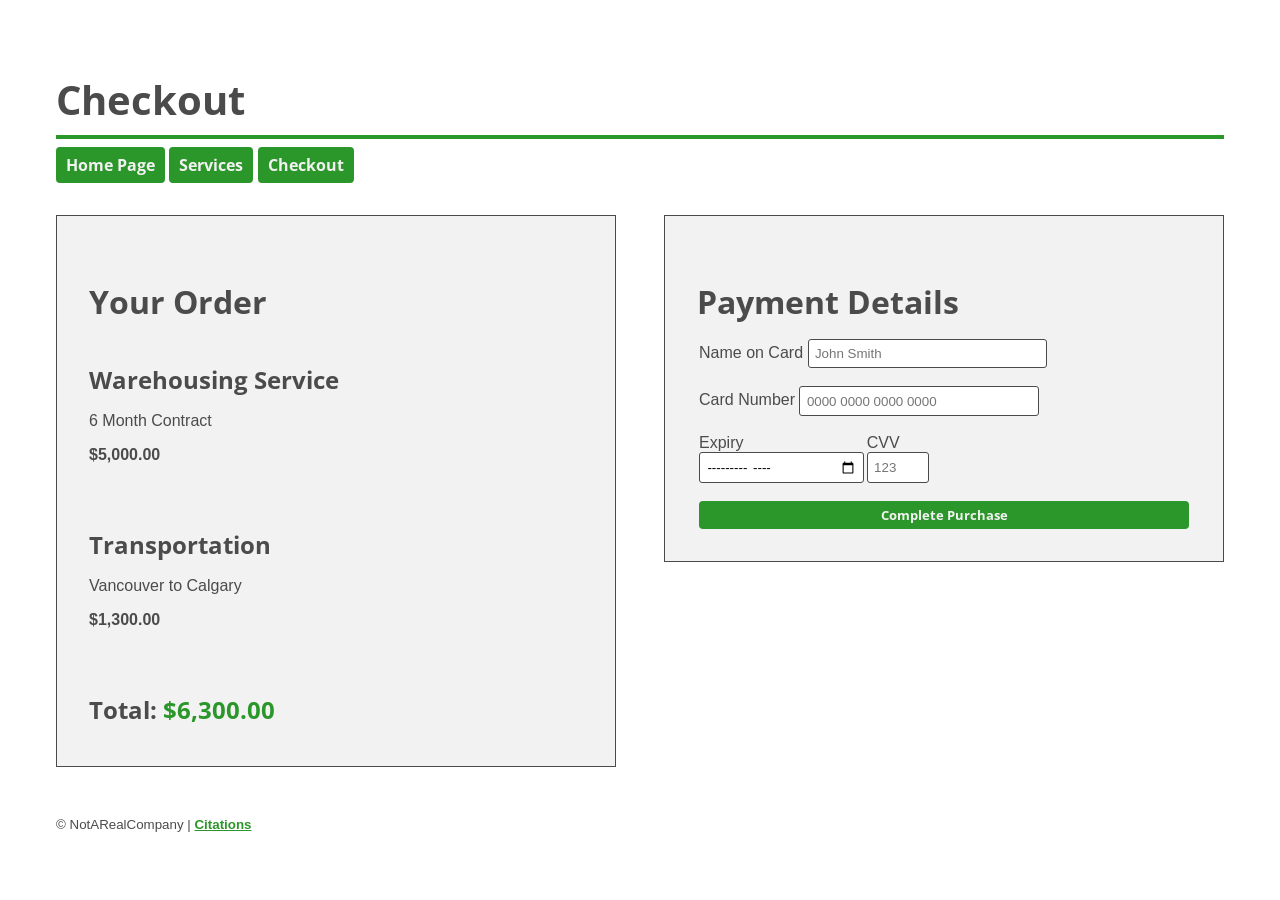
==== checkout.html @ fcf340dc "February 23 P02 Weekly Check Work updated website to accomplish tasks set out for this weekly check," ====
<!DOCTYPE html>
<html lang="en">
<head>
    <meta charset="utf-8">
    <title>P01 - Checkout</title>
    <link href="https://fonts.googleapis.com/css?family=Open+Sans:400,700&display=swap" rel="stylesheet">
    <link href="css/main.css" rel="stylesheet">
</head>
<body>

    <header class="page-container">
        <h1>Checkout</h1>
        <nav>        
            <a class="button-nav" href="index.html">Home Page</a>
            <a class="button-nav" href="product_listing.html">Services</a>
            <a class="button-nav" href="checkout.html">Checkout</a>
        </nav>
    </header>

    <main class="page-container">
        
        <div class="checkout-layout">

            <section class="checkout-column">
                <h2>Your Order</h2>
                <div style="border-bottom: 1px solid var(--off-white); padding-bottom: 1rem; margin-bottom: 1rem;">
                    <h3>Warehousing Service</h3>
                    <p>6 Month Contract</p>
                    <p><strong>$5,000.00</strong></p>
                </div>
                <div style="border-bottom: 1px solid var(--off-white); padding-bottom: 1rem; margin-bottom: 1rem;">
                    <h3>Transportation</h3>
                    <p>Vancouver to Calgary</p>
                    <p><strong>$1,300.00</strong></p>
                </div>
                <h3>Total: <span style="color: var(--brand-green);">$6,300.00</span></h3>
            </section>

            <section class="checkout-column">
                <h2>Payment Details</h2>
                <form>
                    <fieldset class="text-input-field" style="border:none; padding:0;">
                        <div>
                            <label for="Cardholder-Name">Name on Card</label>
                            <input type="text" id="Cardholder-Name" placeholder="John Smith">
                        </div>
                        <br>
                        <div>
                            <label for="card-number">Card Number</label>
                            <input type="text" id="card-number" placeholder="0000 0000 0000 0000">
                        </div>
                        <br>
                        <div style="display: flex; gap: 1.1rem;">
                            <div>
                                <label for="expiry">Expiry</label><br>
                                <input type="month" id="expiry" style="height: 1rem;">
                            </div>
                            <div>
                                <label for="cvv">CVV</label><br>
                                <input type="text" id="cvv" placeholder="123" style="width: 3rem; height: 1rem;">
                            </div>
                        </div>
                        <br>
                        <input type="submit" value="Complete Purchase" style="width: 100%;">
                    </fieldset>
                </form>
            </section>

        </div>
    </main>

    <footer class="page-container" style="margin-top: 3rem; border-top: 1px solid var(--off-white);">
        <p><small>&copy; NotARealCompany | <a href="index.html#citations">Citations</a></small></p>
    </footer>

</body>
</html>
---- css/main.css ----
/*
  STYLE GUIDE STYLING 
  Default styling for the style guide 
*/

:root{
  /* Colors */
 
  --main-pink: rgb(255, 92, 168);  
  --second-pink: rgb(255, 139, 198);
  --danger: rgb(255, 61, 110);
  --lavender: rgb(210,211,255);
  --blue: rgb(135, 206, 250);

  --brand-green: rgb(43,150,41);
  --brand-offGreen: rgb(116, 212, 114);
  --brand-grey: rgb(75,75,75);
  --brand-offGrey: rgb(150,150,150);
  --brand-offWhite: rgb(242,242,242);
  /* Fonts */
  --fonts-header: 'Open Sans', sans-serif;
  --fonts-body: Arial, sans-serif;
}

body {
  font-family: var(--fonts-body);
  color: var(--brand-grey);
  padding: 2rem;
}

.element {
  padding-bottom: 2rem;
  border-top-width: 0.15rem;
  border-top-style: solid;
  border-top-color: black;
}

h1, h2, h3, h4 {
  font-family: var(--fonts-header);
  font-weight: 700;
  color: var(--brand-grey);
  margin-top: 2rem;
  margin-bottom: 0.5rem;
}

h1 { 
  font-size: 2.5rem; border-bottom: 4px solid var(--brand-green); padding-bottom: 0.5rem; }
h2 { 
  font-size: 2rem; padding-bottom: 0.5rem; }
h3 { 
  font-size: 1.5rem;}
h4 { 
  font-size: 1.1rem; text-transform: uppercase; letter-spacing: 1px; color: rgb(102, 102, 102); margin-top: 1.5rem;}
p  { 
  margin-bottom: 1rem; }

nav a:hover, nav a:focus {
  text-decoration: none;
}

code {
  background-color: var(--brand-offWhite);
  border-left: 4px solid var(--brand-green);
  padding: 0.55rem;
  display: block;
}

/* 
  INTERACTIVE ELEMENTS -------------------
*/

a{
  color: var(--brand-green);
  text-decoration: underline;
  font-weight: bold;
}

a:hover{
  text-decoration: none;
  color: var(--brand-grey);
  transition-property: color; 
  transition-duration: 0.5s;
}

/* Styling for the navigation button */
.button-nav {
  display: inline-block;
  padding: 0.3rem 0.5rem;
  color: var(--brand-offWhite);
  background-color: var(--brand-green);
  text-decoration: none;
  border-radius: 4px;
  font-family: var(--fonts-header);
  font-weight: 700;
  border: 2px solid var(--brand-green);
  transition-property: background-color; 
  transition-duration: 0.5s;
}

.button-nav:hover, .button-nav:focus {
  background-color: var(--brand-offGrey);
  color: var(--brand-offGreen);
}

.button-nav2 {
  display: inline-block;
  padding: 0.3rem 0.5rem;
  color: var(--brand-offWhite);
  background-color: var(--blue);
  text-decoration: none;
  border-radius: 4px;
  font-family: var(--fonts-header);
  font-weight: 700;
  border: 2px solid var(--brand-offGrey);
  transition-property: background-color; 
  transition-duration: 0.5s;
}

.button-nav2:hover, .button-nav2:focus {
  background-color: var(--lavender);
  color: var(--brand-offGreen);
}

input[type="text"],input[type="month"],select {
  padding: 0.4rem;
  border: 1px solid var(--brand-grey);
  border-radius: 3px;
  width: 100%;
  max-width: 225px;
  font-family: var(--fonts-body);
}
input[type="text"]:focus, input[type="month"]:focus, select:focus {
  border-color: var(--brand-green);
  outline: 0.5px solid var(--brand-offGreen);
}

input[type="submit"], input[type="reset"] {
  padding: 0.3rem 0.5rem;
  color: var(--brand-offWhite);
  background-color: var(--brand-green);
  border: none;
  border-radius: 4px;
  font-family: var(--fonts-header);
  font-weight: 700;
  cursor: pointer;
  transition-property: background-color; 
  transition-duration: 0.5s;
}

input[type="submit"]:hover, input[type="submit"]:focus, input[type="reset"]:hover, input[type="reset"]:focus {
  background-color: var(--brand-offGrey);
  color: var(--brand-offGreen);
}

.small-link-image{
  width: 15rem;
  height: auto;
  opacity: 1;
  transition-property: opacity;
  transition-duration: 0.5s;
}

.small-link-image:active, .small-link-image:hover, .small-link-image:focus {
  opacity: 0.5;
}

.brand-image-frame{
  border: 5px solid var(--brand-grey);
  width: 100%;
  max-width: 300px;
  height: auto;
  display: block;
  margin-bottom: 1rem;
  margin: 0 auto 1rem auto;
}

.swatch-container{
  display: flex;
  gap: 20px;
  margin-bottom: 2rem;
}

.swatch{
  text-align: center;
}

.swatch-box{
  width: 80px;
  height: 80px;
  border: 1px solid var(--brand-grey);
  margin: 0 auto 0.5rem auto;
}

.bg-green{
  background-color: var(--brand-green);
}

.bg-grey{
  background-color: var(--brand-grey);
}

.bg-offWhite{
  background-color: var(--brand-offWhite);
}

.bg-pink{
  background-color: var(--main-pink);
}

.bg-secondPink{
  background-color: var(--second-pink);
}

.bg-danger{
  background-color: var(--danger);
}

.bg-blue{
  background-color: var(--blue);
}

.bg-lavender{
  background-color: var(--lavender);
}

.card-mockup{
  border: 1px solid var(--brand-offGrey);
  padding: 1rem;
  background-color: var(--brand-offWhite);
  max-width: 310px;
  box-shadow: 0 4px 12px rgba(0, 0, 240, 0.08);
}

.card-mockup h2{
  color: var(--brand-green);
  margin-top: 0;
  font-size: 1.5rem;
}

.page-container {
  max-width: 1200px;
  margin: 0 auto;
  padding: 0 1rem;
}

.product-grid {
  display: flex; 
  flex-wrap: wrap; 
  gap: 2rem;       
  justify-content: center;
  margin-top: 2rem;
}

.product-grid .card-mockup {
  flex: 1 1 300px;
  max-width: 350px;
}

.checkout-layout {
  display: flex;
  gap: 3rem;
  margin-top: 2rem;
  align-items: flex-start; 
}

.checkout-column {
  flex: 1;
  background-color: var(--brand-offWhite);
  padding: 2rem;
  border: 1px solid var(--brand-grey);
}

@media screen and (max-width: 700px) {
  .checkout-layout {
    flex-direction: column; 
  }
  .product-grid {
    flex-direction: column;
    align-items: center;
  }
  .button-nav{
    margin-bottom: 0.25rem;
  }
}
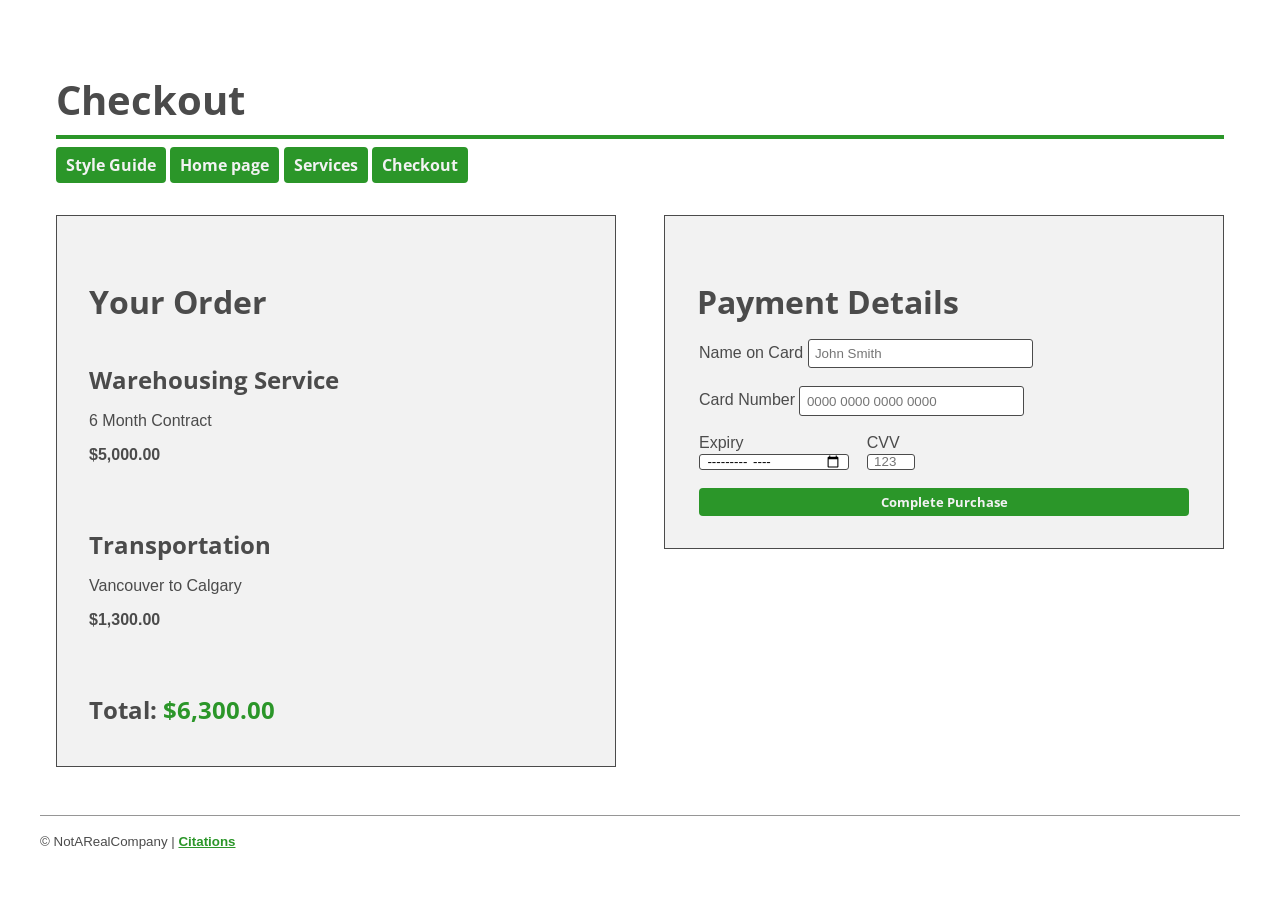
==== commit 4fc46c7d: "March 2 P02 Progress Check Added content such as home page, about us, location, contacts and more" ====
--- a/checkout.html
+++ b/checkout.html
@@ -1,77 +1,77 @@
 <!DOCTYPE html>
 <html lang="en">
-<head>
-    <meta charset="utf-8">
-    <title>P01 - Checkout</title>
-    <link href="https://fonts.googleapis.com/css?family=Open+Sans:400,700&display=swap" rel="stylesheet">
-    <link href="css/main.css" rel="stylesheet">
-</head>
-<body>
+    <head>
+        <meta charset="utf-8">
+        <title>P02 - Company</title>
+        <link href="https://fonts.googleapis.com/css?family=Open+Sans:400,700&display=swap" rel="stylesheet">
+        <link href="css/main.css" rel="stylesheet">
+    </head>
+    <body>
 
-    <header class="page-container">
-        <h1>Checkout</h1>
-        <nav>        
-            <a class="button-nav" href="index.html">Home Page</a>
-            <a class="button-nav" href="product_listing.html">Services</a>
-            <a class="button-nav" href="checkout.html">Checkout</a>
-        </nav>
-    </header>
+        <header class="page-container">
+            <h1>Checkout</h1>
+            <nav>        
+                <a class="button-nav" href="index.html">Style Guide</a>
+                <a class="button-nav" href="Homepage.html">Home page</a>
+                <a class="button-nav" href="Product_listing.html">Services</a>
+                <a class="button-nav" href="Checkout.html">Checkout</a>
+            </nav>
+        </header>
 
-    <main class="page-container">
-        
-        <div class="checkout-layout">
+        <main class="page-container">
+            
+            <div class="checkout-layout">
 
-            <section class="checkout-column">
-                <h2>Your Order</h2>
-                <div style="border-bottom: 1px solid var(--off-white); padding-bottom: 1rem; margin-bottom: 1rem;">
-                    <h3>Warehousing Service</h3>
-                    <p>6 Month Contract</p>
-                    <p><strong>$5,000.00</strong></p>
-                </div>
-                <div style="border-bottom: 1px solid var(--off-white); padding-bottom: 1rem; margin-bottom: 1rem;">
-                    <h3>Transportation</h3>
-                    <p>Vancouver to Calgary</p>
-                    <p><strong>$1,300.00</strong></p>
-                </div>
-                <h3>Total: <span style="color: var(--brand-green);">$6,300.00</span></h3>
-            </section>
+                <section class="checkout-column">
+                    <h2>Your Order</h2>
+                    <div style="border-bottom: 1px solid var(--off-white); padding-bottom: 1rem; margin-bottom: 1rem;">
+                        <h3>Warehousing Service</h3>
+                        <p>6 Month Contract</p>
+                        <p><strong>$5,000.00</strong></p>
+                    </div>
+                    <div style="border-bottom: 1px solid var(--off-white); padding-bottom: 1rem; margin-bottom: 1rem;">
+                        <h3>Transportation</h3>
+                        <p>Vancouver to Calgary</p>
+                        <p><strong>$1,300.00</strong></p>
+                    </div>
+                    <h3>Total: <span style="color: var(--brand-green);">$6,300.00</span></h3>
+                </section>
 
-            <section class="checkout-column">
-                <h2>Payment Details</h2>
-                <form>
-                    <fieldset class="text-input-field" style="border:none; padding:0;">
-                        <div>
-                            <label for="Cardholder-Name">Name on Card</label>
-                            <input type="text" id="Cardholder-Name" placeholder="John Smith">
-                        </div>
-                        <br>
-                        <div>
-                            <label for="card-number">Card Number</label>
-                            <input type="text" id="card-number" placeholder="0000 0000 0000 0000">
-                        </div>
-                        <br>
-                        <div style="display: flex; gap: 1.1rem;">
+                <section class="checkout-column">
+                    <h2>Payment Details</h2>
+                    <form>
+                        <fieldset class="text-input-field" style="border:none; padding:0;">
                             <div>
-                                <label for="expiry">Expiry</label><br>
-                                <input type="month" id="expiry" style="height: 1rem;">
+                                <label for="Cardholder-Name">Name on Card</label>
+                                <input type="text" id="Cardholder-Name" placeholder="John Smith">
                             </div>
+                            <br>
                             <div>
-                                <label for="cvv">CVV</label><br>
-                                <input type="text" id="cvv" placeholder="123" style="width: 3rem; height: 1rem;">
+                                <label for="card-number">Card Number</label>
+                                <input type="text" id="card-number" placeholder="0000 0000 0000 0000">
                             </div>
-                        </div>
-                        <br>
-                        <input type="submit" value="Complete Purchase" style="width: 100%;">
-                    </fieldset>
-                </form>
-            </section>
+                            <br>
+                            <div style="display: flex; gap: 1.1rem;">
+                                <div>
+                                    <label for="expiry">Expiry</label><br>
+                                    <input type="month" id="expiry" style="height: 1rem;">
+                                </div>
+                                <div>
+                                    <label for="cvv">CVV</label><br>
+                                    <input type="text" id="cvv" placeholder="123" style="width: 3rem; height: 1rem;">
+                                </div>
+                            </div>
+                            <br>
+                            <input type="submit" value="Complete Purchase" style="width: 100%;">
+                        </fieldset>
+                    </form>
+                </section>
 
-        </div>
-    </main>
+            </div>
+        </main>
 
-    <footer class="page-container" style="margin-top: 3rem; border-top: 1px solid var(--off-white);">
-        <p><small>&copy; NotARealCompany | <a href="index.html#citations">Citations</a></small></p>
-    </footer>
-
-</body>
+        <footer>
+            <p><small>&copy; NotARealCompany | <a href="index.html#citations">Citations</a></small></p>
+        </footer>
+    </body>
 </html>
--- a/css/main.css
+++ b/css/main.css
@@ -2,6 +2,11 @@
   STYLE GUIDE STYLING 
   Default styling for the style guide 
 */
+*,*::after,*::before{
+    -webkit-box-sizing:border-box;
+    -moz-box-sizing:border-box;
+    box-sizing:border-box
+}
 
 :root{
   /* Colors */
@@ -152,6 +157,13 @@
   color: var(--brand-offGreen);
 }
 
+.title-card-image{
+  display: block;
+  margin: 3rem auto 0;
+  max-width: 100%;
+  height: auto;
+}
+
 .small-link-image{
   width: 15rem;
   height: auto;
@@ -269,6 +281,42 @@
   padding: 2rem;
   border: 1px solid var(--brand-grey);
 }
+
+.container .block{
+  height: auto;
+  color:white;
+}
+
+.container .Title_Card {
+  max-width: 110%;   
+  background-color: var(--brand-green);   
+  margin: -2rem;
+  padding: 1.5rem 2rem; 
+  box-sizing: border-box;
+}
+
+.container .Title_Card h1 {
+  border-bottom: 4px solid var(--brand-grey);
+  padding-bottom: 0.5rem;
+}
+
+.container .Title_Card .button-nav {
+  border: 2px solid var(--brand-offGrey);
+  background-color: var(--brand-grey);
+  transition-property: background-color; 
+  transition-duration: 0.5s;
+}
+.container .Title_Card .button-nav:hover, .container .Title_Card .button-nav:focus {
+  background-color: var(--brand-offGrey);
+  color: var(--brand-offGreen);
+}
+
+footer{
+  margin-top: 3rem;
+  border-top: 1px solid var(--brand-offGrey);
+}
+
+/* Media Queries for Responsiveness */
 
 @media screen and (max-width: 700px) {
   .checkout-layout {
@@ -281,4 +329,8 @@
   .button-nav{
     margin-bottom: 0.25rem;
   }
-} +  .title-card-image {
+        max-width: 100%;
+        height: auto;
+  }
+} 
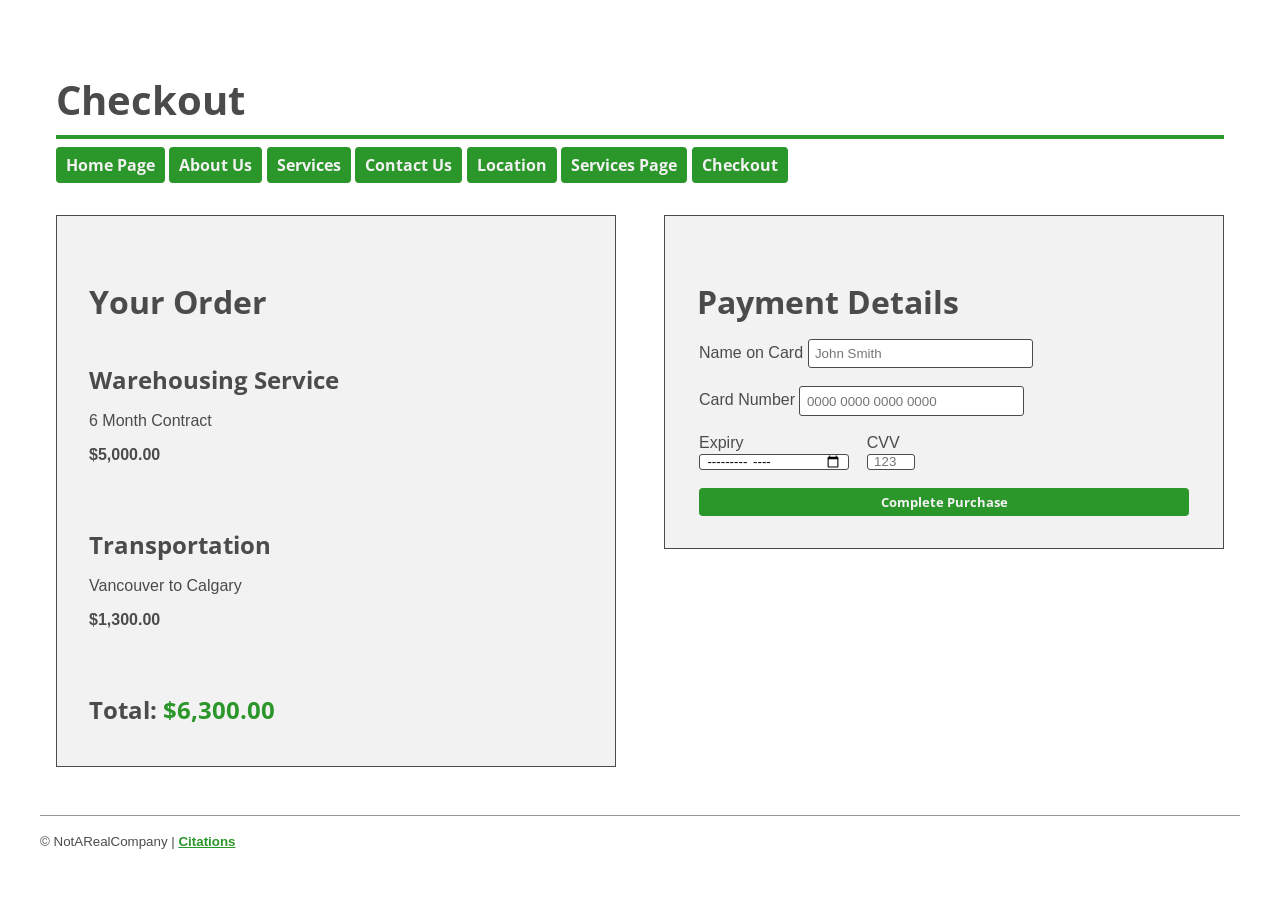
==== commit d7836eb2: "Update the navigation and the photos" ====
--- a/checkout.html
+++ b/checkout.html
@@ -11,10 +11,13 @@
         <header class="page-container">
             <h1>Checkout</h1>
             <nav>        
-                <a class="button-nav" href="index.html">Style Guide</a>
-                <a class="button-nav" href="Homepage.html">Home page</a>
-                <a class="button-nav" href="Product_listing.html">Services</a>
-                <a class="button-nav" href="Checkout.html">Checkout</a>
+                <a class="button-nav" href="Homepage.html">Home Page</a>
+                            <a class="button-nav" href="#About_Us">About Us</a>
+                            <a class="button-nav" href="#services">Services</a>
+                            <a class="button-nav" href="#Contact_Us">Contact Us</a>
+                            <a class="button-nav" href="#Location">Location</a>
+                            <a class="button-nav" href="Product_listing.html">Services Page</a>
+                            <a class="button-nav" href="Checkout.html">Checkout</a>
             </nav>
         </header>
 
--- a/css/main.css
+++ b/css/main.css
@@ -58,6 +58,12 @@
   font-size: 1.1rem; text-transform: uppercase; letter-spacing: 1px; color: rgb(102, 102, 102); margin-top: 1.5rem;}
 p  { 
   margin-bottom: 1rem; }
+
+header {
+    position: sticky;
+    top: 0;
+}
+
 
 nav a:hover, nav a:focus {
   text-decoration: none;
@@ -177,13 +183,12 @@
 }
 
 .brand-image-frame{
-  border: 5px solid var(--brand-grey);
-  width: 100%;
-  max-width: 300px;
-  height: auto;
-  display: block;
-  margin-bottom: 1rem;
-  margin: 0 auto 1rem auto;
+    border: 5px solid var(--brand-grey);
+    width: 300px;
+    height: 200px;
+    object-fit: cover;
+    display: block;
+    margin: 0 auto 1rem auto;
 }
 
 .swatch-container{
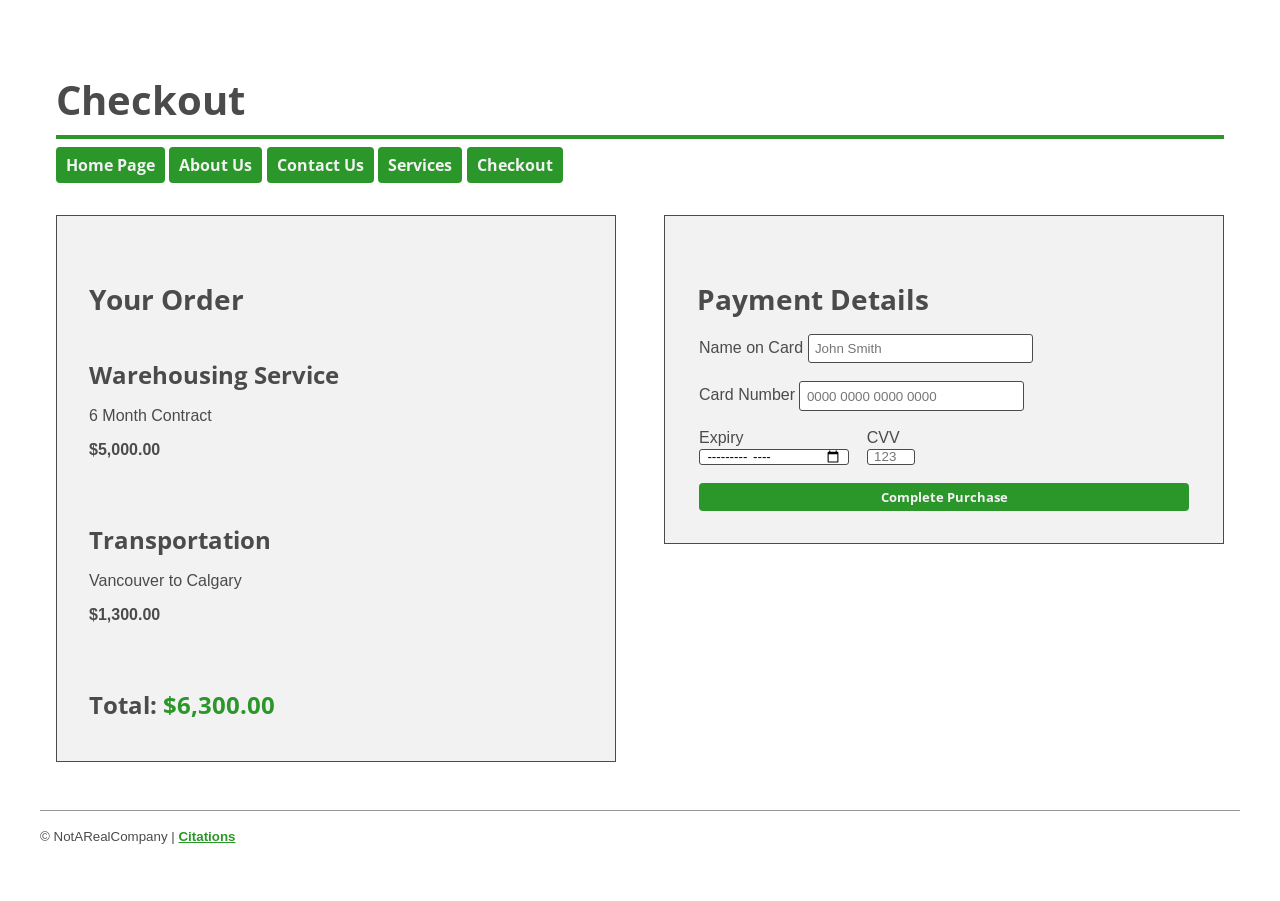
==== commit 7f04a8e3: "Small updates to code fixed some minor bugs, and changed the texts as well as the nav bars" ====
--- a/checkout.html
+++ b/checkout.html
@@ -12,11 +12,11 @@
             <h1>Checkout</h1>
             <nav>        
                 <a class="button-nav" href="Homepage.html">Home Page</a>
-                            <a class="button-nav" href="#About_Us">About Us</a>
-                            <a class="button-nav" href="#services">Services</a>
-                            <a class="button-nav" href="#Contact_Us">Contact Us</a>
-                            <a class="button-nav" href="#Location">Location</a>
-                            <a class="button-nav" href="Product_listing.html">Services Page</a>
+                            <a class="button-nav" href="Homepage.html#About_Us">About Us</a>
+                            <!-- <a class="button-nav" href="#services">Services</a> -->
+                            <a class="button-nav" href="Homepage.html#Contact_Us">Contact Us</a>
+                            <!-- <a class="button-nav" href="#Location">Location</a> -->
+                            <a class="button-nav" href="Product_listing.html">Services</a>
                             <a class="button-nav" href="Checkout.html">Checkout</a>
             </nav>
         </header>
--- a/css/main.css
+++ b/css/main.css
@@ -51,7 +51,7 @@
 h1 { 
   font-size: 2.5rem; border-bottom: 4px solid var(--brand-green); padding-bottom: 0.5rem; }
 h2 { 
-  font-size: 2rem; padding-bottom: 0.5rem; }
+  font-size: 1.75rem; padding-bottom: 0.5rem; }
 h3 { 
   font-size: 1.5rem;}
 h4 { 
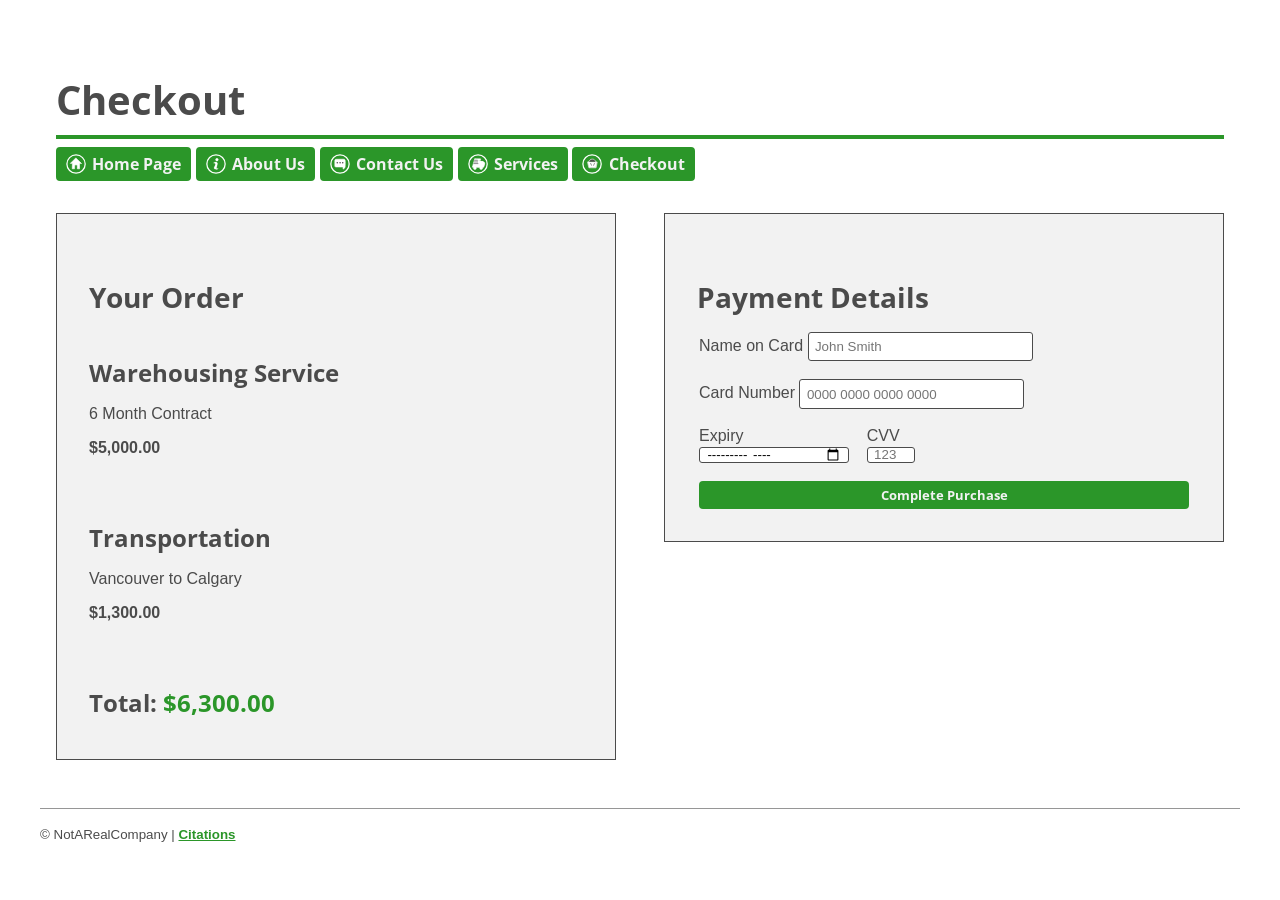
==== commit 1c95403d: "Create five icons for the navigation" ====
--- a/checkout.html
+++ b/checkout.html
@@ -11,13 +11,13 @@
         <header class="page-container">
             <h1>Checkout</h1>
             <nav>        
-                <a class="button-nav" href="Homepage.html">Home Page</a>
-                            <a class="button-nav" href="Homepage.html#About_Us">About Us</a>
-                            <!-- <a class="button-nav" href="#services">Services</a> -->
-                            <a class="button-nav" href="Homepage.html#Contact_Us">Contact Us</a>
-                            <!-- <a class="button-nav" href="#Location">Location</a> -->
-                            <a class="button-nav" href="Product_listing.html">Services</a>
-                            <a class="button-nav" href="Checkout.html">Checkout</a>
+               <a class="button-nav" href="Homepage.html"><img src="icons/Home.svg" alt="Home icon" class="nav-icon">Home Page</a>
+                <a class="button-nav" href="#About_Us"><img src="icons/AboutUs.svg" alt="About icon" class="nav-icon">About Us</a>
+                 <!-- <a class="button-nav" href="#services">Services</a> -->
+                <a class="button-nav" href="#Contact_Us"><img src="icons/ContactUs.svg" alt="Contact icon" class="nav-icon">Contact Us</a>
+                 <!-- <a class="button-nav" href="#Location">Location</a> -->
+                <a class="button-nav" href="Product_listing.html"><img src="icons/Services.svg" alt="Services icon" class="nav-icon">Services</a>
+                <a class="button-nav" href="Checkout.html"><img src="icons/Checkout.svg" alt="Checkout icon" class="nav-icon">Checkout</a>
             </nav>
         </header>
 
--- a/css/main.css
+++ b/css/main.css
@@ -69,6 +69,13 @@
   text-decoration: none;
 }
 
+.nav-icon {
+    width: 20px;
+    height: 20px;
+    display: block;
+    flex-shrink: 0;
+}
+
 code {
   background-color: var(--brand-offWhite);
   border-left: 4px solid var(--brand-green);
@@ -95,7 +102,10 @@
 
 /* Styling for the navigation button */
 .button-nav {
-  display: inline-block;
+  display: inline-flex;
+  align-items: center;
+  justify-content: center;
+  gap: 0.4rem;
   padding: 0.3rem 0.5rem;
   color: var(--brand-offWhite);
   background-color: var(--brand-green);
@@ -106,6 +116,8 @@
   border: 2px solid var(--brand-green);
   transition-property: background-color; 
   transition-duration: 0.5s;
+  line-height: 1;
+  vertical-align: middle;
 }
 
 .button-nav:hover, .button-nav:focus {
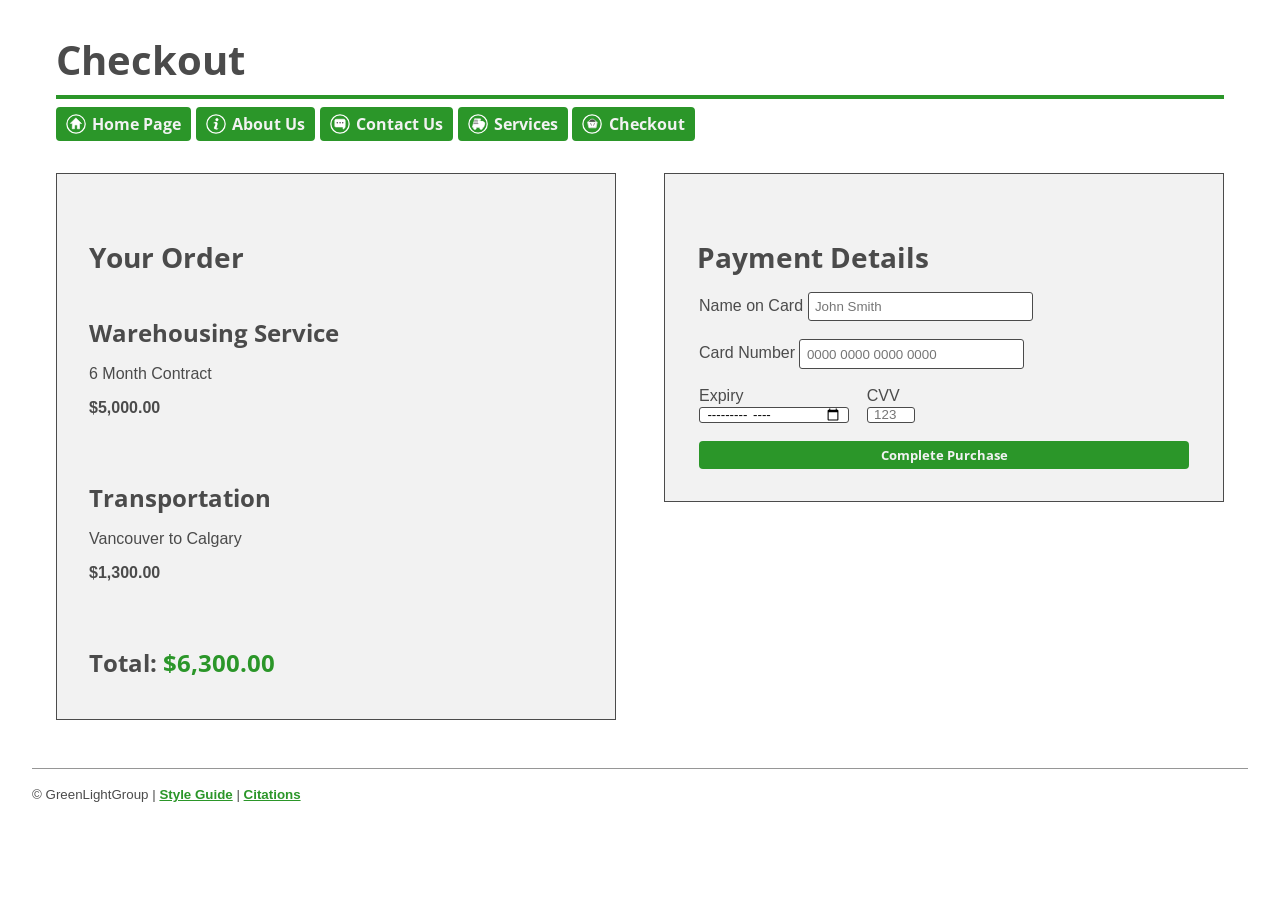
==== commit 9375c930: "Content fully added added all the content to each of the pages" ====
--- a/checkout.html
+++ b/checkout.html
@@ -11,11 +11,9 @@
         <header class="page-container">
             <h1>Checkout</h1>
             <nav>        
-               <a class="button-nav" href="Homepage.html"><img src="icons/Home.svg" alt="Home icon" class="nav-icon">Home Page</a>
-                <a class="button-nav" href="#About_Us"><img src="icons/AboutUs.svg" alt="About icon" class="nav-icon">About Us</a>
-                 <!-- <a class="button-nav" href="#services">Services</a> -->
-                <a class="button-nav" href="#Contact_Us"><img src="icons/ContactUs.svg" alt="Contact icon" class="nav-icon">Contact Us</a>
-                 <!-- <a class="button-nav" href="#Location">Location</a> -->
+                <a class="button-nav" href="Homepage.html"><img src="icons/Home.svg" alt="Home icon" class="nav-icon">Home Page</a>
+                <a class="button-nav" href="Homepage.html#About_Us"><img src="icons/AboutUs.svg" alt="About icon" class="nav-icon">About Us</a>
+                <a class="button-nav" href="Homepage.html#Contact_Us"><img src="icons/ContactUs.svg" alt="Contact icon" class="nav-icon">Contact Us</a>
                 <a class="button-nav" href="Product_listing.html"><img src="icons/Services.svg" alt="Services icon" class="nav-icon">Services</a>
                 <a class="button-nav" href="Checkout.html"><img src="icons/Checkout.svg" alt="Checkout icon" class="nav-icon">Checkout</a>
             </nav>
@@ -74,7 +72,7 @@
         </main>
 
         <footer>
-            <p><small>&copy; NotARealCompany | <a href="index.html#citations">Citations</a></small></p>
+            <p><small>&copy; GreenLightGroup | <a href="index.html">Style Guide</a> | <a href="index.html#citations">Citations</a></small></p>
         </footer>
     </body>
 </html>
--- a/css/main.css
+++ b/css/main.css
@@ -27,10 +27,16 @@
   --fonts-body: Arial, sans-serif;
 }
 
+html{
+  scroll-padding-top: 9rem;
+  scroll-behavior: smooth;
+}
+
 body {
   font-family: var(--fonts-body);
   color: var(--brand-grey);
-  padding: 2rem;
+  padding: 0 2rem 2rem 2rem;
+  margin: 0;
 }
 
 .element {
@@ -58,12 +64,6 @@
   font-size: 1.1rem; text-transform: uppercase; letter-spacing: 1px; color: rgb(102, 102, 102); margin-top: 1.5rem;}
 p  { 
   margin-bottom: 1rem; }
-
-header {
-    position: sticky;
-    top: 0;
-}
-
 
 nav a:hover, nav a:focus {
   text-decoration: none;
@@ -196,8 +196,8 @@
 
 .brand-image-frame{
     border: 5px solid var(--brand-grey);
-    width: 300px;
-    height: 200px;
+    width: 20rem;
+    height: 13rem;
     object-fit: cover;
     display: block;
     margin: 0 auto 1rem auto;
@@ -256,7 +256,7 @@
   border: 1px solid var(--brand-offGrey);
   padding: 1rem;
   background-color: var(--brand-offWhite);
-  max-width: 310px;
+  max-width: 21rem;
   box-shadow: 0 4px 12px rgba(0, 0, 240, 0.08);
 }
 
@@ -266,7 +266,19 @@
   font-size: 1.5rem;
 }
 
+.card-mockup h3{
+  margin-top: -0.25rem;
+}
+
 .page-container {
+  max-width: 1200px;
+  margin: 0 auto;
+  padding: 0 1rem;
+}
+
+.header-container {
+  position: sticky;
+  top: 0;
   max-width: 1200px;
   margin: 0 auto;
   padding: 0 1rem;
@@ -308,6 +320,7 @@
   max-width: 110%;   
   background-color: var(--brand-green);   
   margin: -2rem;
+  margin-top: 0rem;
   padding: 1.5rem 2rem; 
   box-sizing: border-box;
 }
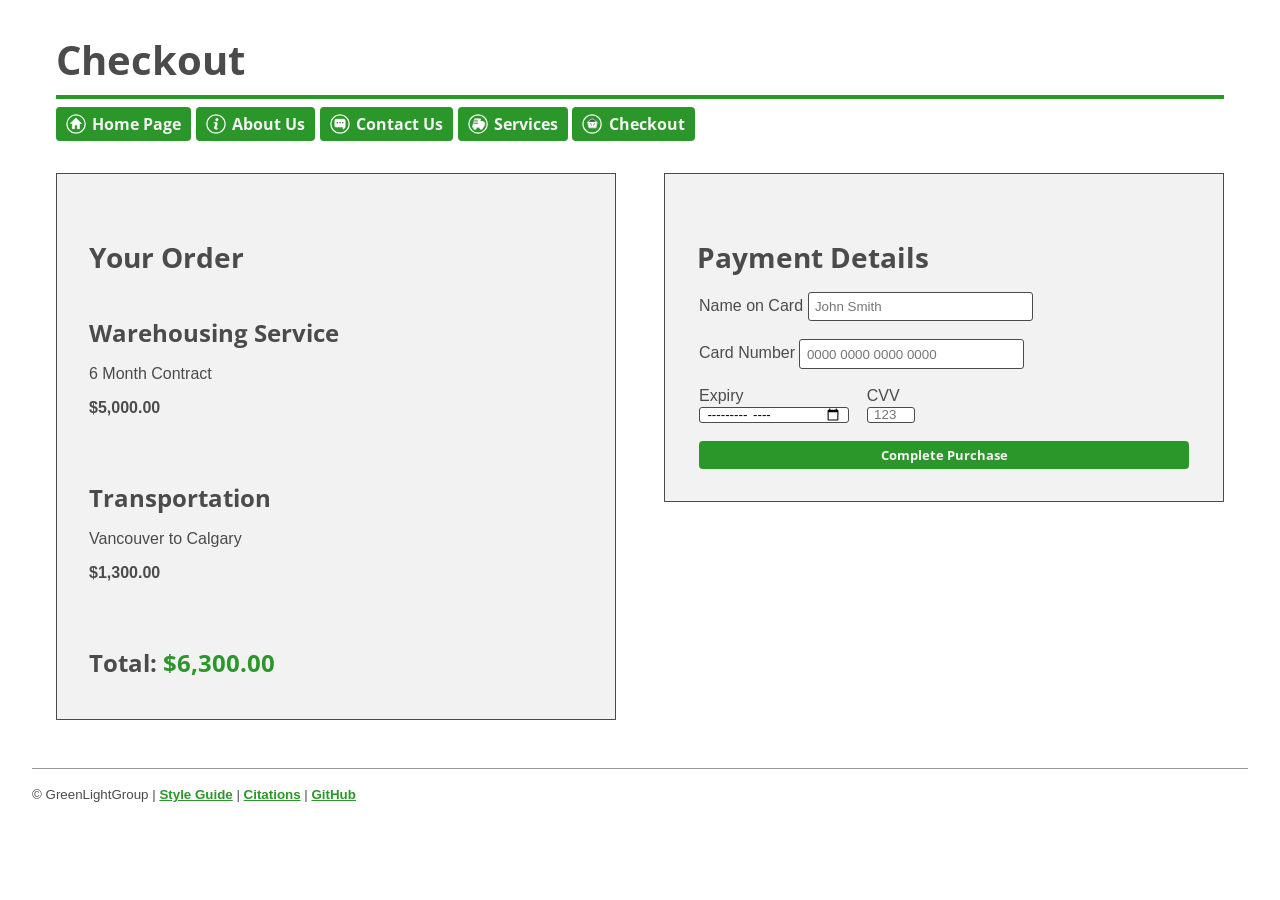
==== commit 4936753d: "Add link to Github to footer" ====
--- a/checkout.html
+++ b/checkout.html
@@ -72,7 +72,7 @@
         </main>
 
         <footer>
-            <p><small>&copy; GreenLightGroup | <a href="index.html">Style Guide</a> | <a href="index.html#citations">Citations</a></small></p>
+            <p><small>&copy; GreenLightGroup | <a href="index.html">Style Guide</a> | <a href="index.html#citations">Citations</a> | <a href="https://github.com/Walloppro/IAT339">GitHub</a></small></p>
         </footer>
     </body>
 </html>
